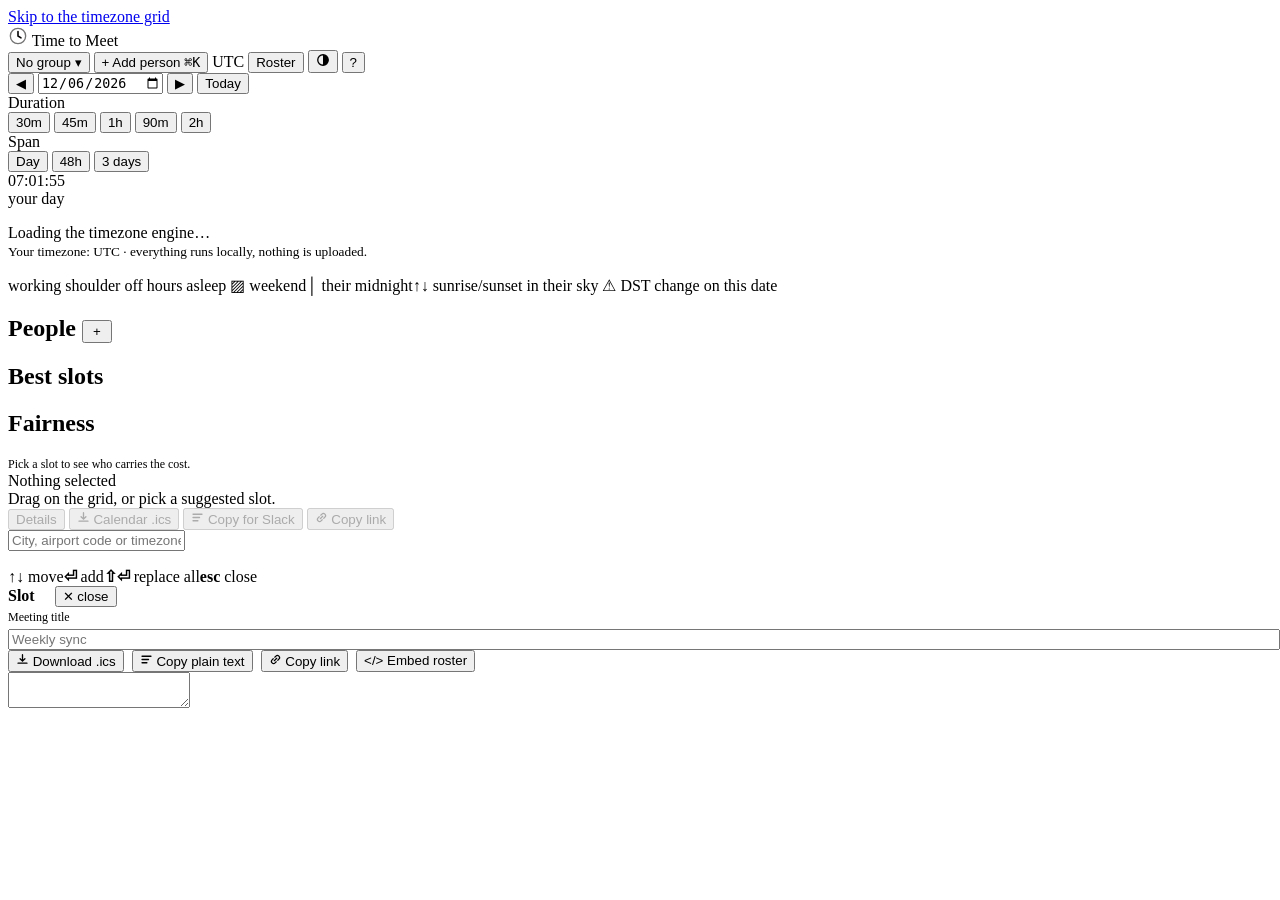
==== app/index.html @ ecd9a5be "fix(app): make the rail scrollable and the availability bands legible Three defects, all found by me" ====
<!doctype html>
<html lang="en" data-theme="dark">
<head>
<meta charset="utf-8">
<meta name="viewport" content="width=device-width, initial-scale=1, viewport-fit=cover">
<title>Time to Meet — find a time that works for everyone</title>
<meta name="description" content="Plan a meeting across timezones. Colour-coded working hours, ranked fair slots, one-click calendar invite. Runs entirely in your browser.">
<meta name="color-scheme" content="dark light">
<meta name="theme-color" content="#0d1017">
<meta name="og:title" content="Time to Meet">
<meta name="og:description" content="Colour-coded working hours, ranked fair slots, one-click invite.">
<meta name="og:type" content="website">
<link rel="manifest" href="/manifest.webmanifest">
<link rel="icon" href="/icon.svg" type="image/svg+xml">
<link rel="apple-touch-icon" href="/apple-touch-icon.png">
<meta name="version" content="APP_VERSION">
<link rel="stylesheet" href="/style/app.css?v=APP_VERSION">
<link rel="modulepreload" href="/pkg/tt_wasm.js?v=APP_VERSION">
<link rel="preload" href="/style/app.css?v=APP_VERSION" as="style">
</head>
<body>
<a class="skip" href="#grid">Skip to the timezone grid</a>

<header class="bar">
  <div class="brand">
    <svg width="20" height="20" viewBox="0 0 24 24" fill="none" aria-hidden="true">
      <circle cx="12" cy="12" r="9.2" stroke="currentColor" stroke-width="1.6" opacity=".55"/>
      <path d="M12 6.6V12l3.6 2.2" stroke="currentColor" stroke-width="1.9" stroke-linecap="round" class="mark"/>
    </svg>
    <span>Time to Meet</span>
  </div>

  <button class="btn ghost" id="groupBtn" title="Saved groups">
    <span id="groupName">No group</span> ▾
  </button>

  <button class="btn" id="searchBtn">+ Add person <kbd>⌘K</kbd></button>

  <span class="spacer"></span>

  <span class="chip" id="viewerChip" title="Your timezone — click to change">
    <span id="viewerTzLabel">detecting…</span>
  </span>
  <button class="btn ghost" id="viewToggle" title="Switch between the planning grid and the team roster">Roster</button>
  <button class="btn ghost" id="themeBtn" title="Theme" aria-label="Toggle theme"><svg width="14" height="14" viewBox="0 0 16 16" aria-hidden="true"><circle cx="8" cy="8" r="6" stroke="currentColor" stroke-width="1.5" fill="none"/><path d="M8 2a6 6 0 0 1 0 12z" fill="currentColor"/></svg></button>
  <button class="btn ghost" id="helpBtn" title="Keyboard shortcuts" aria-label="Help">?</button>
</header>

<div class="toolbar">
  <div class="field">
    <button class="btn ghost" id="prevDay" aria-label="Previous day">◀</button>
    <input type="date" id="dateInput" aria-label="Meeting date">
    <button class="btn ghost" id="nextDay" aria-label="Next day">▶</button>
    <button class="btn ghost" id="todayBtn">Today</button>
  </div>

  <div class="field">Duration
    <div class="seg" id="durSeg" role="group" aria-label="Meeting duration">
      <button data-dur="30">30m</button>
      <button data-dur="45">45m</button>
      <button data-dur="60">1h</button>
      <button data-dur="90">90m</button>
      <button data-dur="120">2h</button>
    </div>
  </div>

  <div class="field">Span
    <div class="seg" id="spanSeg" role="group" aria-label="How many days to show">
      <button data-span="1">Day</button>
      <button data-span="2">48h</button>
      <button data-span="3">3 days</button>
    </div>
  </div>

  <span class="spacer"></span>
  <span class="clock" id="nowClock" aria-label="Current time in your timezone"></span>
</div>

<main>
  <section class="gridwrap" id="grid" aria-label="Timezone grid">
    <div class="axis">
      <div class="who" id="axisWho">your day</div>
      <div class="ruler" id="ruler"></div>
    </div>
    <div class="rows" id="rows">
      <div class="overlay" id="overlay"></div>
    </div>
    <div class="legend" aria-hidden="true">
      <span><i class="q-working"></i>working</span>
      <span><i class="q-shoulder"></i>shoulder</span>
      <span><i class="q-offhours"></i>off hours</span>
      <span><i class="q-asleep"></i>asleep</span>
      <span>▨ weekend</span><span>│ their midnight</span><span>↑↓ sunrise/sunset in their sky</span>
      <span>⚠ DST change on this date</span>
    </div>
    <noscript>
      <p class="empty"><b>This tool needs JavaScript.</b><br>
      The timezone maths runs locally in your browser — nothing is sent anywhere.
      For a one-off conversion, <a href="https://www.timeanddate.com/worldclock/converter.html">timeanddate.com</a> works without it.</p>
    </noscript>
  </section>

  <aside class="rail">
    <div class="panel">
      <h2>People <span class="spacer"></span><button class="btn ghost" id="addBtn" style="padding:2px 9px" aria-label="Add person">+</button></h2>
      <div class="body" id="peopleList"></div>
    </div>

    <div class="panel" id="rail_slots">
      <h2>Best slots <span id="slotsFor" style="text-transform:none;letter-spacing:0;font-weight:400"></span></h2>
      <div class="body" id="slotList"></div>
    </div>

    <div class="panel">
      <h2>Fairness</h2>
      <div class="body">
        <div class="meter" aria-hidden="true"><i id="fairMeter" style="width:0%"></i></div>
        <div id="fairText" style="font-size:12px;color:var(--muted)">Pick a slot to see who carries the cost.</div>
      </div>
    </div>
  </aside>
</main>

<div class="actionbar">
  <div>
    <div class="big" id="selTitle">Nothing selected</div>
    <div class="sub" id="selSub">Drag on the grid, or pick a suggested slot.</div>
  </div>
  <span class="counts" id="selCounts" aria-live="polite"></span>
  <button class="btn ghost" id="detailsBtn" disabled title="Per-person times, calendar file and embed">Details</button>
  <span class="spacer"></span>
  <button class="btn" id="icsBtn" disabled><svg width="13" height="13" viewBox="0 0 16 16" fill="none" aria-hidden="true"><path d="M8 2v8m0 0 3-3m-3 3L5 7M2.5 12.5h11" stroke="currentColor" stroke-width="1.6" stroke-linecap="round" stroke-linejoin="round"/></svg> Calendar .ics</button>
  <button class="btn" id="textBtn" disabled><svg width="13" height="13" viewBox="0 0 16 16" fill="none" aria-hidden="true"><path d="M2.5 4h11M2.5 8h8M2.5 12h6" stroke="currentColor" stroke-width="1.6" stroke-linecap="round"/></svg> Copy for Slack</button>
  <button class="btn primary" id="shareBtn" disabled><svg width="13" height="13" viewBox="0 0 16 16" fill="none" aria-hidden="true"><path d="M6.5 9.5 9.5 6.5M5.2 7.1 3.8 8.5a2.6 2.6 0 0 0 3.7 3.7l1.4-1.4M10.8 8.9l1.4-1.4a2.6 2.6 0 0 0-3.7-3.7L7.1 5.2" stroke="currentColor" stroke-width="1.5" stroke-linecap="round"/></svg> Copy link</button>
</div>

<div class="palette" id="palette" role="dialog" aria-modal="true" aria-label="Add a person">
  <div class="box">
    <input type="text" id="q" placeholder="City, airport code or timezone - try blr, sfo, Dublin"
           autocomplete="off" spellcheck="false" aria-controls="results">
    <ol id="results"></ol>
    <div class="hint">
      <span><b>↑↓</b> move</span><span><b>⏎</b> add</span><span><b>⇧⏎</b> replace all</span><span><b>esc</b> close</span>
      <span class="spacer"></span><span id="dsState"></span>
    </div>
  </div>
</div>

<div class="sheet" id="sheet" role="dialog" aria-modal="true" aria-label="Share this slot">
  <div class="box">
    <div style="display:flex;align-items:center;gap:10px">
      <b id="sheetTitle">Slot</b><span class="spacer"></span>
      <button class="btn ghost" id="sheetClose" aria-label="Close">✕ close</button>
    </div>
    <div class="times" id="sheetTimes"></div>
    <label style="font-size:12px;color:var(--muted)">Meeting title
      <input type="text" id="sheetSummary" placeholder="Weekly sync" style="inline-size:100%;margin-block-start:4px">
    </label>
    <div style="display:flex;gap:8px;flex-wrap:wrap">
      <button class="btn primary" id="sheetIcs"><svg width="13" height="13" viewBox="0 0 16 16" fill="none" aria-hidden="true"><path d="M8 2v8m0 0 3-3m-3 3L5 7M2.5 12.5h11" stroke="currentColor" stroke-width="1.6" stroke-linecap="round" stroke-linejoin="round"/></svg> Download .ics</button>
      <button class="btn" id="sheetCopyText"><svg width="13" height="13" viewBox="0 0 16 16" fill="none" aria-hidden="true"><path d="M2.5 4h11M2.5 8h8M2.5 12h6" stroke="currentColor" stroke-width="1.6" stroke-linecap="round"/></svg> Copy plain text</button>
      <button class="btn" id="sheetCopyLink"><svg width="13" height="13" viewBox="0 0 16 16" fill="none" aria-hidden="true"><path d="M6.5 9.5 9.5 6.5M5.2 7.1 3.8 8.5a2.6 2.6 0 0 0 3.7 3.7l1.4-1.4M10.8 8.9l1.4-1.4a2.6 2.6 0 0 0-3.7-3.7L7.1 5.2" stroke="currentColor" stroke-width="1.5" stroke-linecap="round"/></svg> Copy link</button>
      <button class="btn ghost" id="sheetEmbed">&lt;/&gt; Embed roster</button>
    </div>
    <textarea id="sheetText" readonly aria-label="Plain text summary"></textarea>
  </div>
</div>

<div class="visually-hidden" role="status" aria-live="polite" id="live"></div>

<script>
/* Wasm-free first paint.
 *
 * The engine is ~157 KB of wasm and the city index is lazy-loaded, so the shell must be
 * useful before either arrives: we detect the visitor's timezone, print the date, and say
 * what is happening. This block is ~1 KB, runs inline, and touches no module. */
(function () {
  var tz = 'UTC';
  try { tz = Intl.DateTimeFormat().resolvedOptions().timeZone || 'UTC'; } catch (e) {}
  var now = new Date();
  var pad = function (n) { return (n < 10 ? '0' : '') + n; };
  var iso = now.getFullYear() + '-' + pad(now.getMonth() + 1) + '-' + pad(now.getDate());

  var el = document.getElementById('viewerTzLabel');
  if (el) el.textContent = tz;
  var d = document.getElementById('dateInput');
  if (d) { d.value = iso; d.min = '1970-01-01'; }
  var c = document.getElementById('nowClock');
  if (c) c.textContent = new Intl.DateTimeFormat(undefined, { hour: '2-digit', minute: '2-digit', second: '2-digit', hour12: false }).format(now);
  var rows = document.getElementById('rows');
  if (rows) {
    var p = document.createElement('p');
    p.className = 'empty';
    p.id = 'booting';
    p.innerHTML = 'Loading the timezone engine…<br><small style="color:var(--faint)">Your timezone: ' + tz +
                  ' · everything runs locally, nothing is uploaded.</small>';
    rows.appendChild(p);
  }
  document.documentElement.dataset.theme = localStorage.getItem('tt-theme') ||
    (matchMedia('(prefers-color-scheme: light)').matches ? 'light' : 'dark');
})();
</script>
<script type="module" src="/js/app.js?v=APP_VERSION"></script>
</body>
</html>
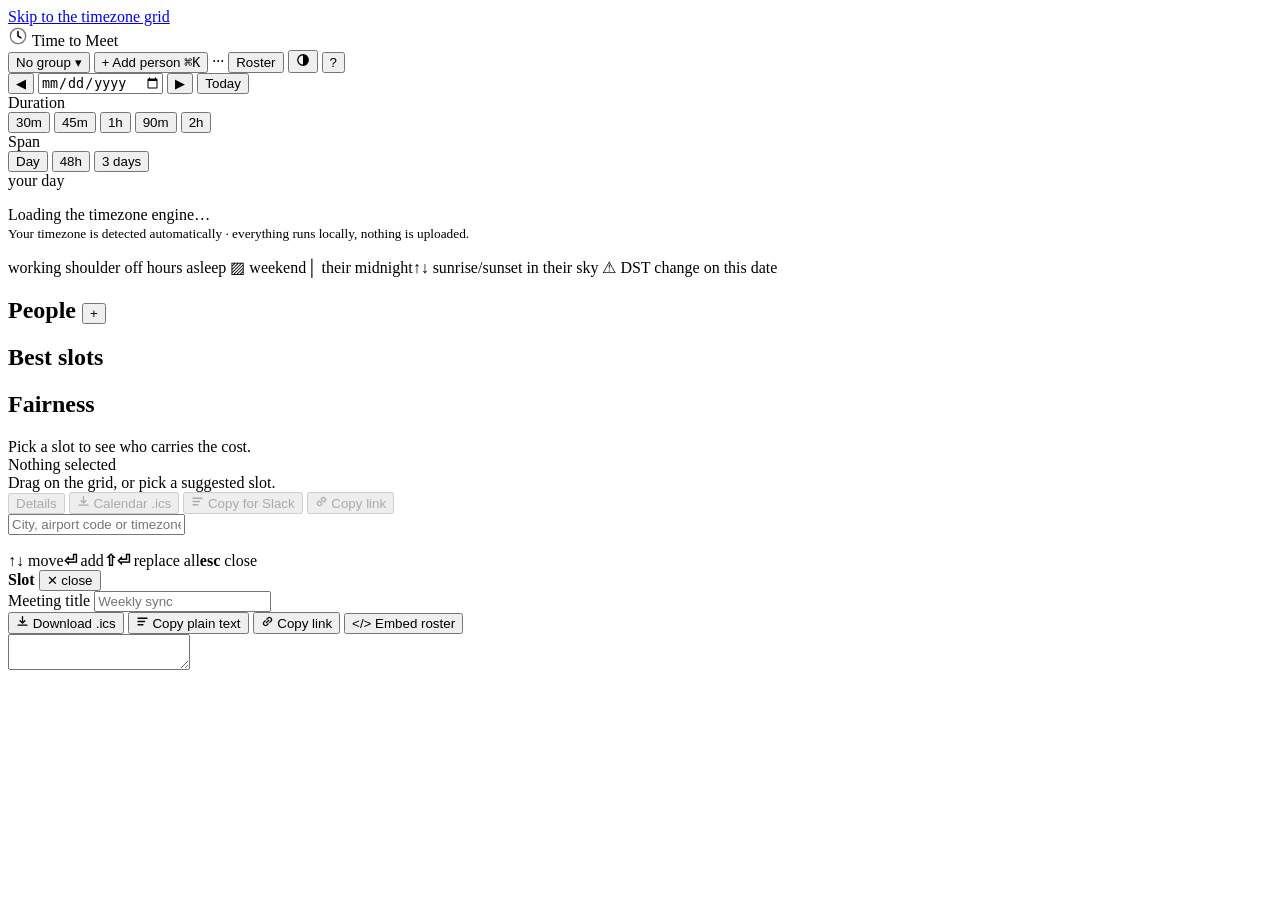
==== commit 1c5645c6: "Ship offline, fix four invisible correctness bugs, gate contrast The PWA never existed. sw.js was de" ====
--- a/app/index.html
+++ b/app/index.html
@@ -1,15 +1,25 @@
 <!doctype html>
-<html lang="en" data-theme="dark">
+<html lang="en" data-booting>
 <head>
 <meta charset="utf-8">
 <meta name="viewport" content="width=device-width, initial-scale=1, viewport-fit=cover">
 <title>Time to Meet — find a time that works for everyone</title>
 <meta name="description" content="Plan a meeting across timezones. Colour-coded working hours, ranked fair slots, one-click calendar invite. Runs entirely in your browser.">
 <meta name="color-scheme" content="dark light">
-<meta name="theme-color" content="#0d1017">
-<meta name="og:title" content="Time to Meet">
-<meta name="og:description" content="Colour-coded working hours, ranked fair slots, one-click invite.">
-<meta name="og:type" content="website">
+<meta name="theme-color" content="#0d1017" media="(prefers-color-scheme: dark)">
+<meta name="theme-color" content="#f7f8fb" media="(prefers-color-scheme: light)">
+<link rel="canonical" href="https://timetomeet.shantanugoel.com/">
+<meta property="og:type" content="website">
+<meta property="og:site_name" content="Time to Meet">
+<meta property="og:url" content="https://timetomeet.shantanugoel.com/">
+<meta property="og:title" content="Time to Meet — find a time that works for everyone">
+<meta property="og:description" content="Colour-coded working hours, ranked fair slots, one-click calendar invite. Runs entirely in your browser.">
+<meta property="og:image" content="https://timetomeet.shantanugoel.com/og.png">
+<meta property="og:image:alt" content="A timezone grid: four people's working hours as coloured bands across a 24-hour day, with one selected meeting window.">
+<meta name="twitter:card" content="summary_large_image">
+<meta name="twitter:title" content="Time to Meet">
+<meta name="twitter:description" content="Colour-coded working hours, ranked fair slots, one-click calendar invite.">
+<meta name="twitter:image" content="https://timetomeet.shantanugoel.com/og.png">
 <link rel="manifest" href="/manifest.webmanifest">
 <link rel="icon" href="/icon.svg" type="image/svg+xml">
 <link rel="apple-touch-icon" href="/apple-touch-icon.png">
@@ -39,7 +49,7 @@
   <span class="spacer"></span>
 
   <span class="chip" id="viewerChip" title="Your timezone — click to change">
-    <span id="viewerTzLabel">detecting…</span>
+    <span id="viewerTzLabel">···</span>
   </span>
   <button class="btn ghost" id="viewToggle" title="Switch between the planning grid and the team roster">Roster</button>
   <button class="btn ghost" id="themeBtn" title="Theme" aria-label="Toggle theme"><svg width="14" height="14" viewBox="0 0 16 16" aria-hidden="true"><circle cx="8" cy="8" r="6" stroke="currentColor" stroke-width="1.5" fill="none"/><path d="M8 2a6 6 0 0 1 0 12z" fill="currentColor"/></svg></button>
@@ -73,7 +83,7 @@
   </div>
 
   <span class="spacer"></span>
-  <span class="clock" id="nowClock" aria-label="Current time in your timezone"></span>
+  <time class="clock" id="nowClock" role="timer" aria-label="Current time in your timezone"></time>
 </div>
 
 <main>
@@ -83,6 +93,7 @@
       <div class="ruler" id="ruler"></div>
     </div>
     <div class="rows" id="rows">
+      <p class="empty" id="booting">Loading the timezone engine…<br><small class="faint-sm">Your timezone is detected automatically · everything runs locally, nothing is uploaded.</small></p>
       <div class="overlay" id="overlay"></div>
     </div>
     <div class="legend" aria-hidden="true">
@@ -102,20 +113,20 @@
 
   <aside class="rail">
     <div class="panel">
-      <h2>People <span class="spacer"></span><button class="btn ghost" id="addBtn" style="padding:2px 9px" aria-label="Add person">+</button></h2>
+      <h2>People <span class="spacer"></span><button class="btn ghost" id="addBtn" class="btn ghost mini" aria-label="Add person">+</button></h2>
       <div class="body" id="peopleList"></div>
     </div>
 
     <div class="panel" id="rail_slots">
-      <h2>Best slots <span id="slotsFor" style="text-transform:none;letter-spacing:0;font-weight:400"></span></h2>
+      <h2>Best slots <span id="slotsFor" class="for"></span></h2>
       <div class="body" id="slotList"></div>
     </div>
 
     <div class="panel">
       <h2>Fairness</h2>
       <div class="body">
-        <div class="meter" aria-hidden="true"><i id="fairMeter" style="width:0%"></i></div>
-        <div id="fairText" style="font-size:12px;color:var(--muted)">Pick a slot to see who carries the cost.</div>
+        <div class="meter" aria-hidden="true"><i id="fairMeter"></i></div>
+        <div id="fairText" class="fairtext">Pick a slot to see who carries the cost.</div>
       </div>
     </div>
   </aside>
@@ -137,8 +148,8 @@
 <div class="palette" id="palette" role="dialog" aria-modal="true" aria-label="Add a person">
   <div class="box">
     <input type="text" id="q" placeholder="City, airport code or timezone - try blr, sfo, Dublin"
-           autocomplete="off" spellcheck="false" aria-controls="results">
-    <ol id="results"></ol>
+           autocomplete="off" spellcheck="false" role="combobox" aria-expanded="false" aria-controls="results" aria-autocomplete="list">
+    <ol id="results" role="listbox" aria-label="Matching places"></ol>
     <div class="hint">
       <span><b>↑↓</b> move</span><span><b>⏎</b> add</span><span><b>⇧⏎</b> replace all</span><span><b>esc</b> close</span>
       <span class="spacer"></span><span id="dsState"></span>
@@ -148,15 +159,15 @@
 
 <div class="sheet" id="sheet" role="dialog" aria-modal="true" aria-label="Share this slot">
   <div class="box">
-    <div style="display:flex;align-items:center;gap:10px">
+    <div class="sheetrow">
       <b id="sheetTitle">Slot</b><span class="spacer"></span>
       <button class="btn ghost" id="sheetClose" aria-label="Close">✕ close</button>
     </div>
     <div class="times" id="sheetTimes"></div>
-    <label style="font-size:12px;color:var(--muted)">Meeting title
-      <input type="text" id="sheetSummary" placeholder="Weekly sync" style="inline-size:100%;margin-block-start:4px">
+    <label class="sheetfield">Meeting title
+      <input type="text" id="sheetSummary" placeholder="Weekly sync">
     </label>
-    <div style="display:flex;gap:8px;flex-wrap:wrap">
+    <div class="sheetactions">
       <button class="btn primary" id="sheetIcs"><svg width="13" height="13" viewBox="0 0 16 16" fill="none" aria-hidden="true"><path d="M8 2v8m0 0 3-3m-3 3L5 7M2.5 12.5h11" stroke="currentColor" stroke-width="1.6" stroke-linecap="round" stroke-linejoin="round"/></svg> Download .ics</button>
       <button class="btn" id="sheetCopyText"><svg width="13" height="13" viewBox="0 0 16 16" fill="none" aria-hidden="true"><path d="M2.5 4h11M2.5 8h8M2.5 12h6" stroke="currentColor" stroke-width="1.6" stroke-linecap="round"/></svg> Copy plain text</button>
       <button class="btn" id="sheetCopyLink"><svg width="13" height="13" viewBox="0 0 16 16" fill="none" aria-hidden="true"><path d="M6.5 9.5 9.5 6.5M5.2 7.1 3.8 8.5a2.6 2.6 0 0 0 3.7 3.7l1.4-1.4M10.8 8.9l1.4-1.4a2.6 2.6 0 0 0-3.7-3.7L7.1 5.2" stroke="currentColor" stroke-width="1.5" stroke-linecap="round"/></svg> Copy link</button>
@@ -168,38 +179,6 @@
 
 <div class="visually-hidden" role="status" aria-live="polite" id="live"></div>
 
-<script>
-/* Wasm-free first paint.
- *
- * The engine is ~157 KB of wasm and the city index is lazy-loaded, so the shell must be
- * useful before either arrives: we detect the visitor's timezone, print the date, and say
- * what is happening. This block is ~1 KB, runs inline, and touches no module. */
-(function () {
-  var tz = 'UTC';
-  try { tz = Intl.DateTimeFormat().resolvedOptions().timeZone || 'UTC'; } catch (e) {}
-  var now = new Date();
-  var pad = function (n) { return (n < 10 ? '0' : '') + n; };
-  var iso = now.getFullYear() + '-' + pad(now.getMonth() + 1) + '-' + pad(now.getDate());
-
-  var el = document.getElementById('viewerTzLabel');
-  if (el) el.textContent = tz;
-  var d = document.getElementById('dateInput');
-  if (d) { d.value = iso; d.min = '1970-01-01'; }
-  var c = document.getElementById('nowClock');
-  if (c) c.textContent = new Intl.DateTimeFormat(undefined, { hour: '2-digit', minute: '2-digit', second: '2-digit', hour12: false }).format(now);
-  var rows = document.getElementById('rows');
-  if (rows) {
-    var p = document.createElement('p');
-    p.className = 'empty';
-    p.id = 'booting';
-    p.innerHTML = 'Loading the timezone engine…<br><small style="color:var(--faint)">Your timezone: ' + tz +
-                  ' · everything runs locally, nothing is uploaded.</small>';
-    rows.appendChild(p);
-  }
-  document.documentElement.dataset.theme = localStorage.getItem('tt-theme') ||
-    (matchMedia('(prefers-color-scheme: light)').matches ? 'light' : 'dark');
-})();
-</script>
 <script type="module" src="/js/app.js?v=APP_VERSION"></script>
 </body>
 </html>
